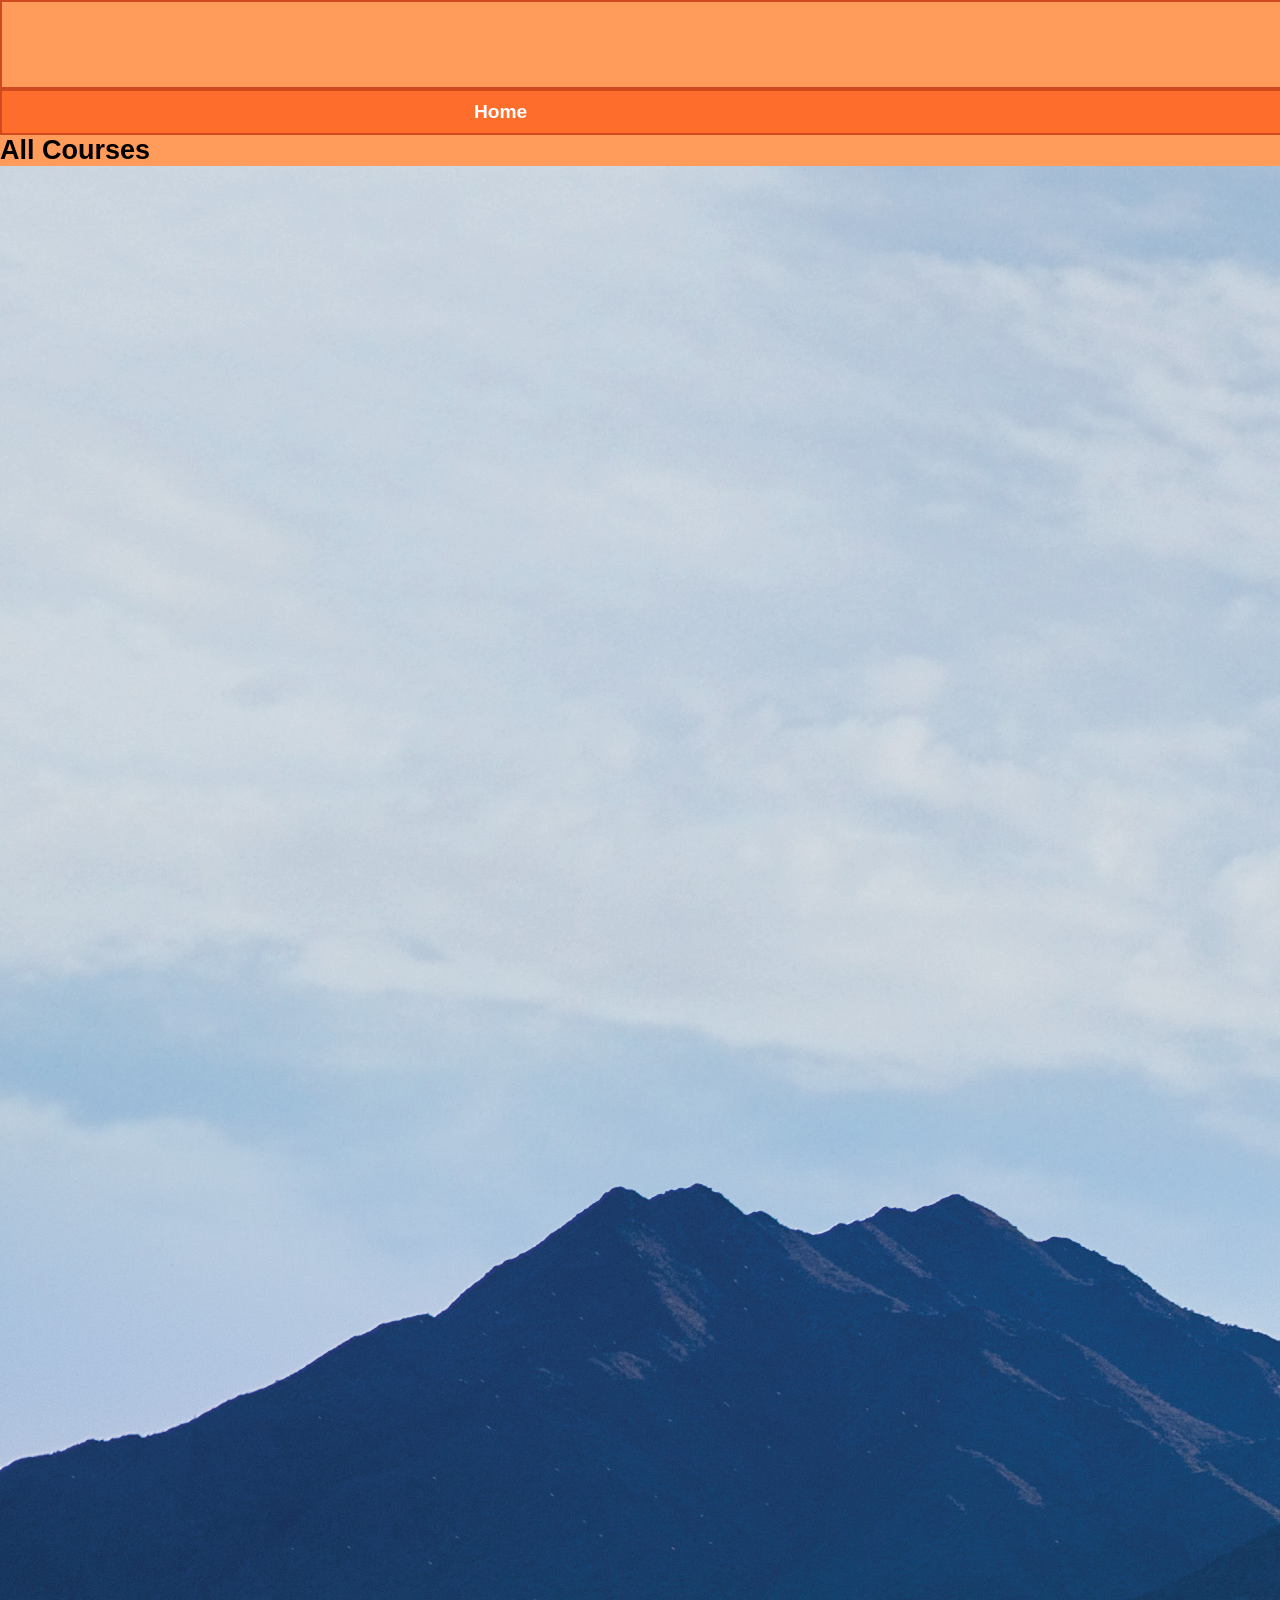
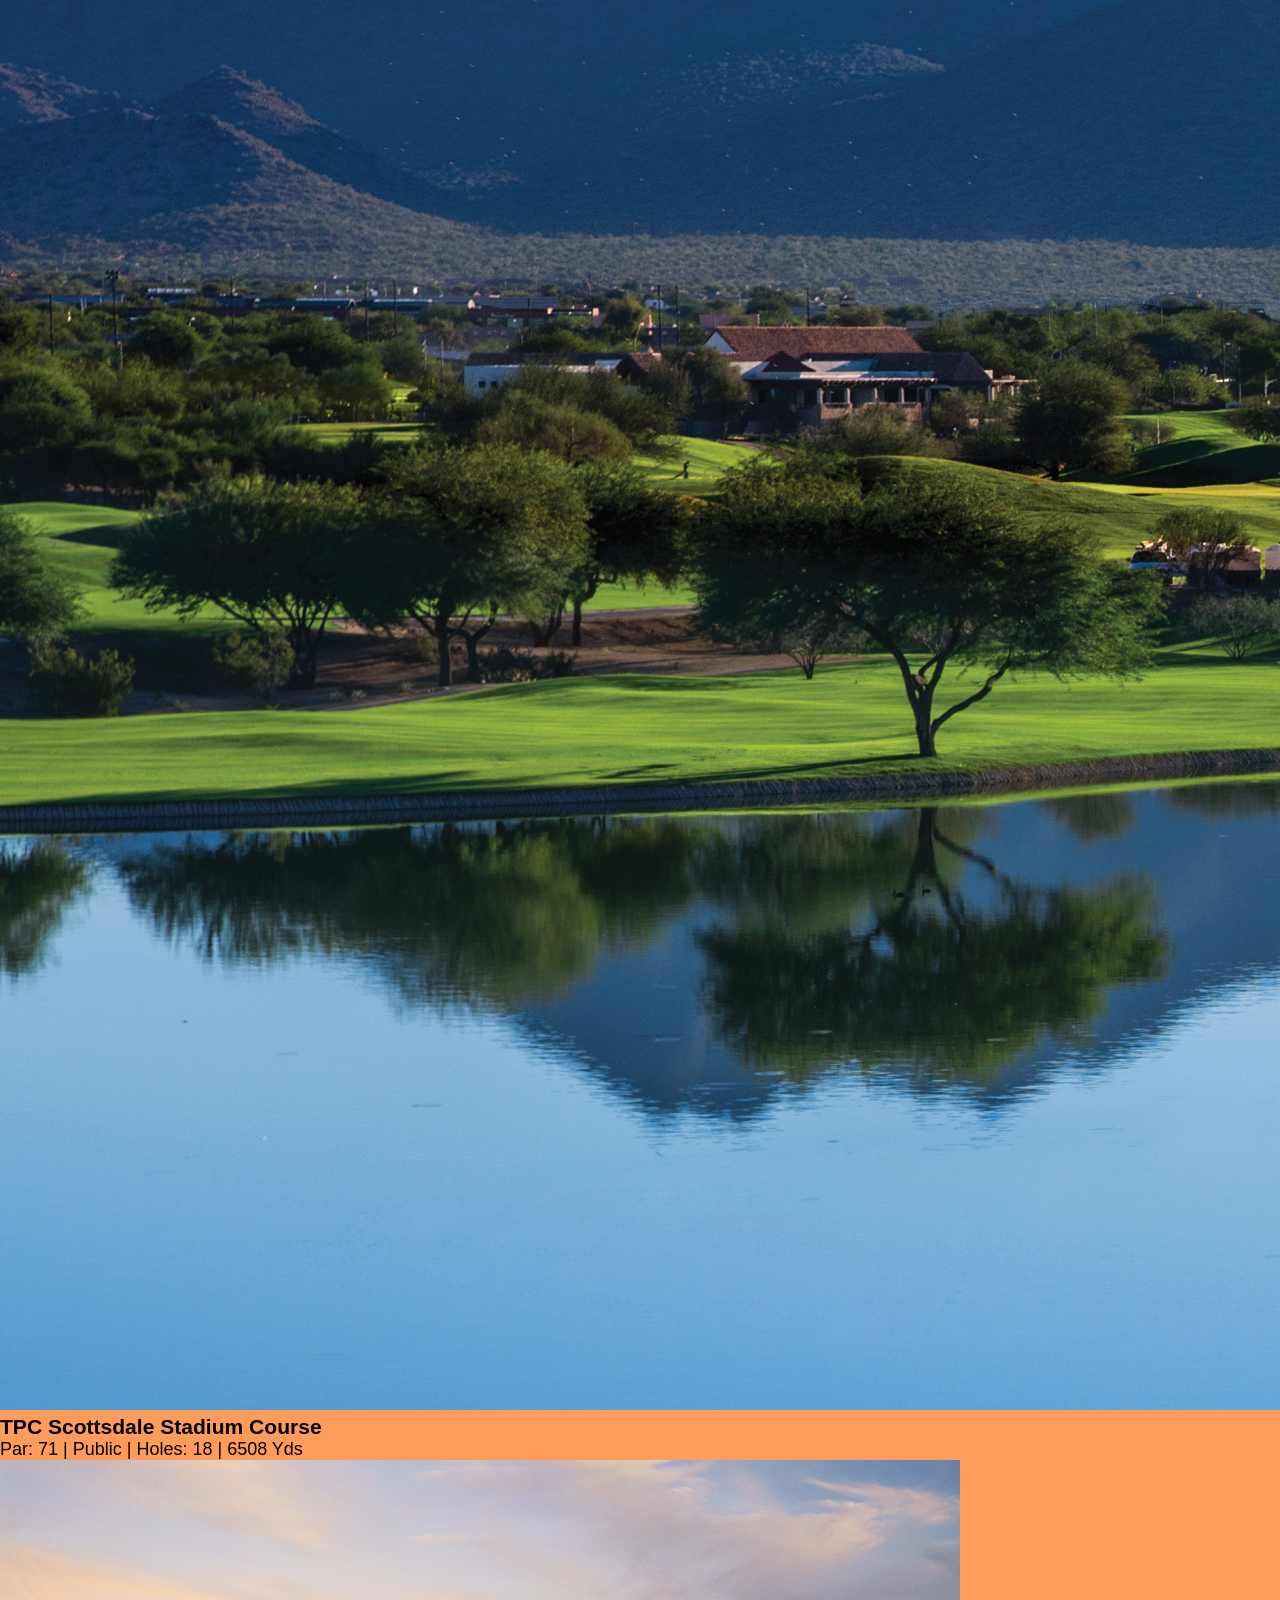
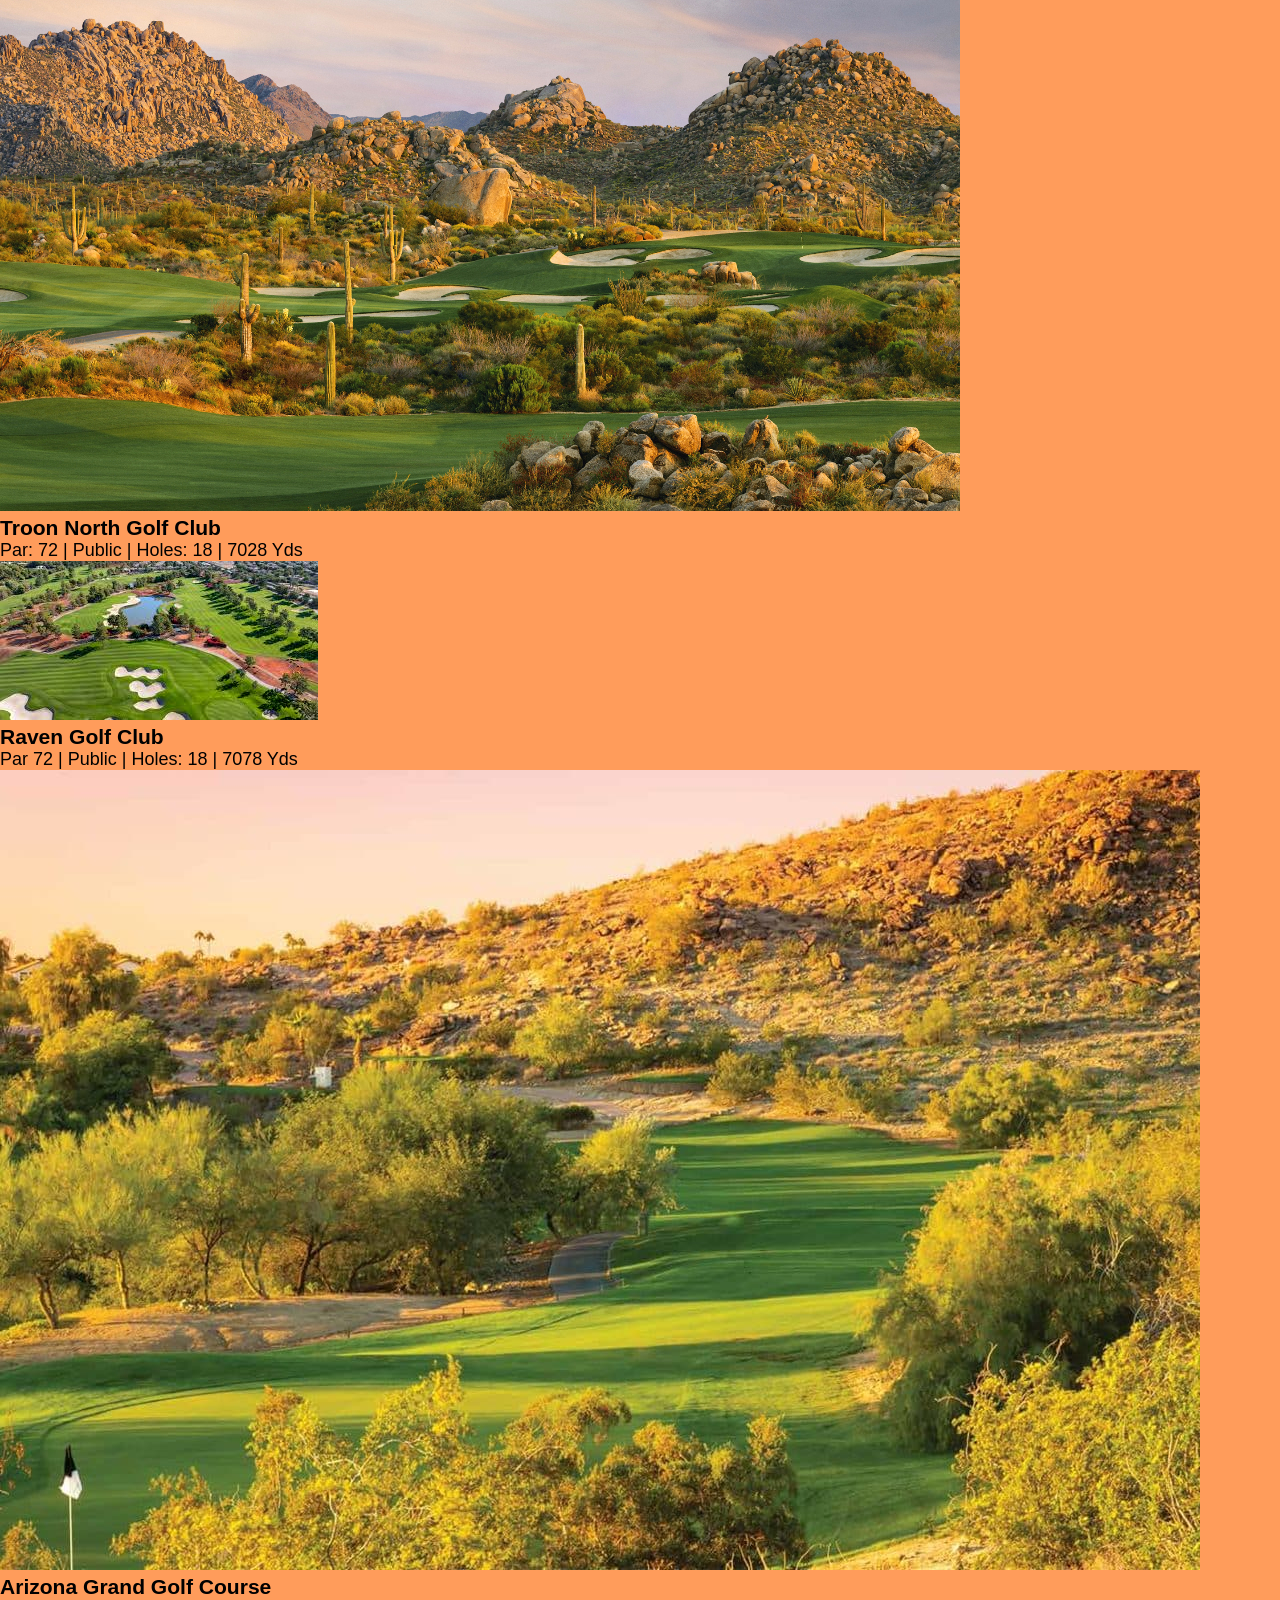
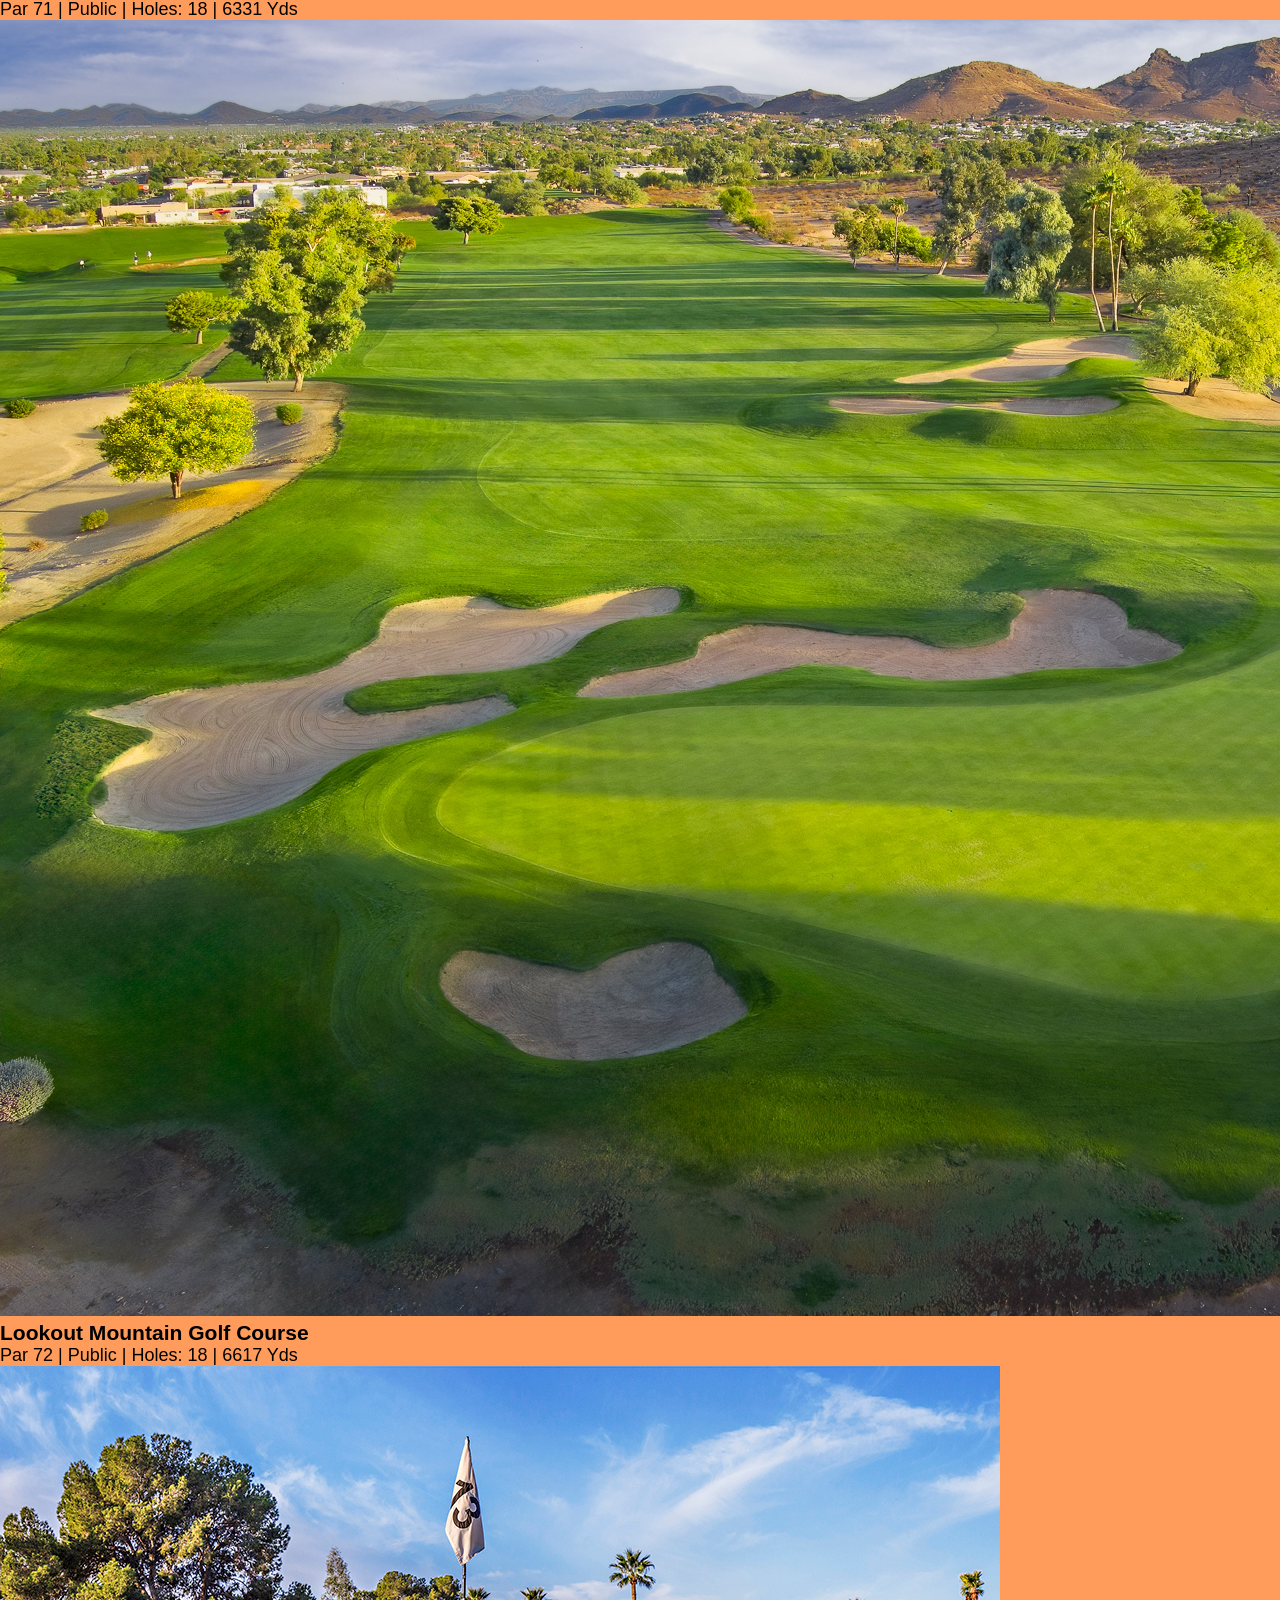
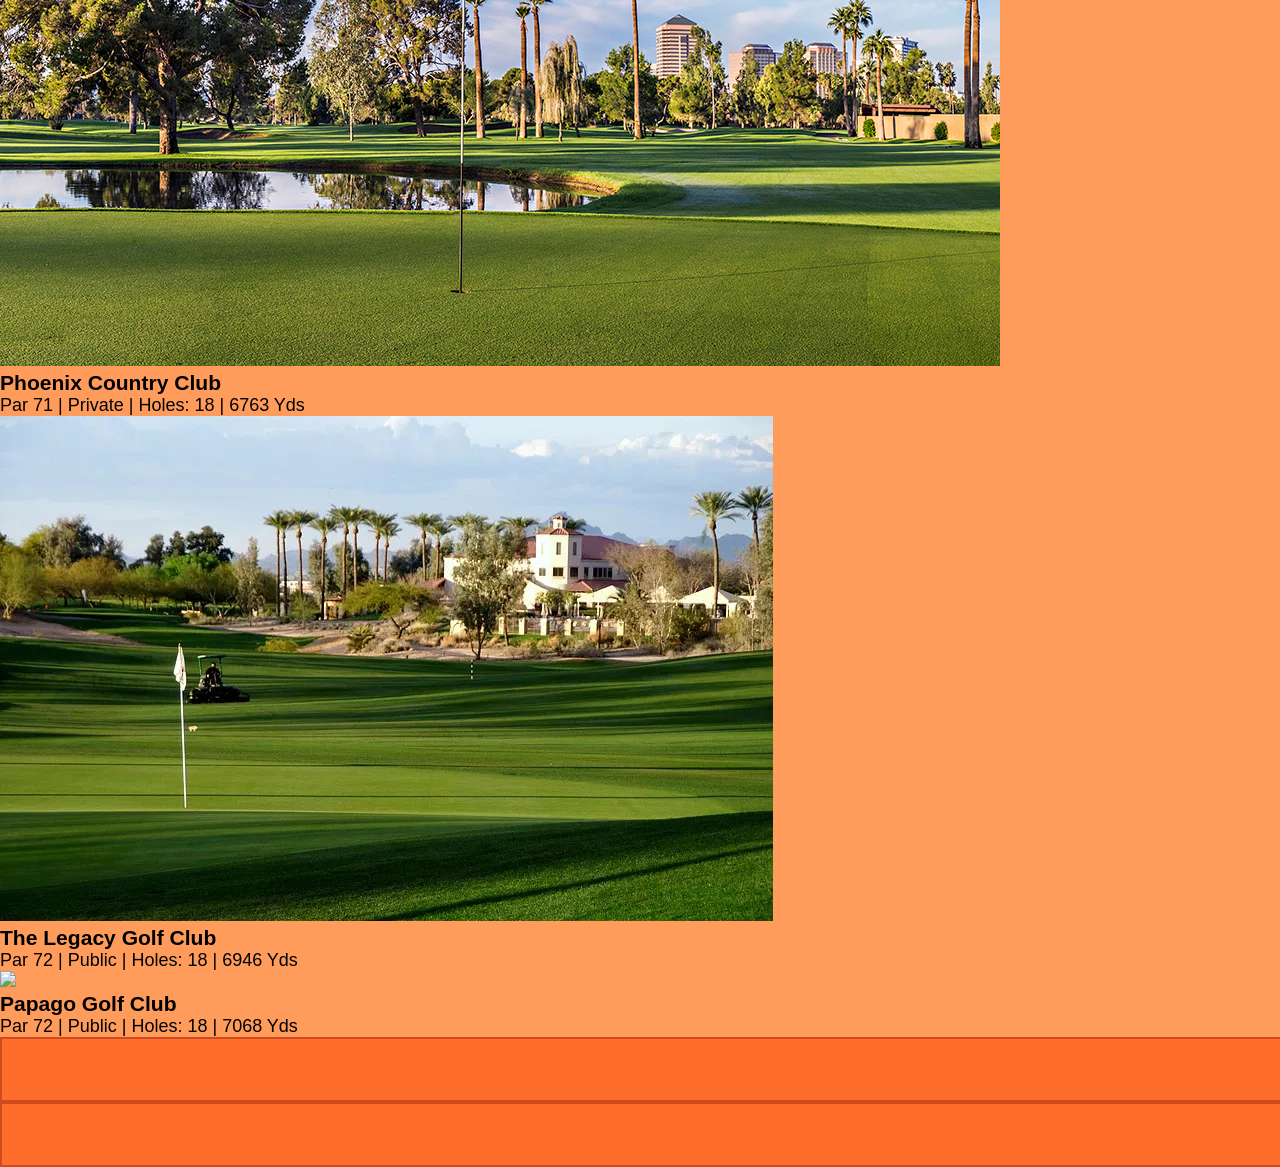
==== courses.html @ d76bb1c2 "Add files via upload" ====
<!DOCTYPE html>
<html lang="en">

<head>
    <meta charset="UTF-8">
    <meta name="viewport" content="width=device-width, initial-scale=1.0">
    <title>Courses | Desert Course Finder</title>
    <link rel="stylesheet" href="layout.css">
</head>

<body>

    <header>
        <h1>Desert Course Finder</h1>
    </header>

    <nav>
        <ul>
            <li><a href="index.html">Home</a></li>
            <li><a href="courses.html">Courses</a></li>
            <li><a href="locations.html">Locations</a></li>
            <li><a href="search.html">Search</a></li>
            <li><a href="contact.html">Contact</a></li>
        </ul>
    </nav>

    <main class="courses-page">

        <h2>All Courses</h2>

        <div class="courses-grid">

            <!-- COURSE CARD -->
            <div class="course-card">
                <img src="tpc scottsdale stadium course.jpg">
                <h3>TPC Scottsdale Stadium Course</h3>
                <p>Par: 71 | Public | Holes: 18 | 6508 Yds</p>
            </div>

            <div class="course-card">
                <img src="troon north photo.jpg">
                <h3>Troon North Golf Club</h3>
                <p>Par: 72 | Public | Holes: 18 | 7028 Yds</p>
            </div>

            <div class="course-card">
                <img src="raven.jpg">
                <h3>Raven Golf Club</h3>
                <p>Par 72 | Public | Holes: 18 | 7078 Yds</p>
            </div>

            <div class="course-card">
                <img src="arizonagrand.jpg">
                <h3>Arizona Grand Golf Course</h3>
                <p>Par 71 | Public | Holes: 18 | 6331 Yds</p>
            </div>

            <div class="course-card">
                <img src="lookout.jpg">
                <h3>Lookout Mountain Golf Course</h3>
                <p>Par 72 | Public | Holes: 18 | 6617 Yds</p>
            </div>

            <div class="course-card">
                <img src="PhoenixCC.jpg">
                <h3>Phoenix Country Club</h3>
                <p>Par 71 | Private | Holes: 18 | 6763 Yds</p>
            </div>

            <div class="course-card">
                <img src="legacy.webp">
                <h3>The Legacy Golf Club</h3>
                <p>Par 72 | Public | Holes: 18 | 6946 Yds</p>
            </div>

            <div class="course-card">
                <img src="papago.jpg">
                <h3>Papago Golf Club</h3>
                <p>Par 72 | Public | Holes: 18 | 7068 Yds</p>
            </div>

        </div>

    </main>

    <footer>
        <p>Copyright © 2026 Desert Course Finder</p>
    </footer>


    <footer>
        <p>Home | Search | Contact | Copyright © 2026 Desert Course Finder. All rights reserved.</p>
    </footer>

</body>

</html>
---- layout.css ----
* {
    margin: 0;
    padding: 0;
    box-sizing: border-box;
}

/* BODY */
body {
    font-family: Arial, sans-serif;
    font-size: 18px;
    background-color: #ff9c5b;
    display: grid;
    grid-template-rows: auto auto 1fr auto;
    min-height: 100vh;
}

/* HEADER */
header {
    background-color: #ff9c5b;
    color: white;
    text-align: center;
    padding: 20px;
    border: 2px solid #cf4a1f;
}

header h1 {
    font-size: 2.5rem;
}

/* NAVIGATION */
nav {
    background-color: #ff6d2d;
    border: 2px solid #cf4a1f;
}

nav ul {
    display: flex;
    justify-content: space-around;
    list-style: none;
    padding: 10px;
}

nav a {
    color: white;
    text-decoration: none;
    font-weight: bold;
    font-size: 1.2rem;
}

/* MAIN GRID */
.main-layout {
    display: grid;
    grid-template-columns: 1fr 2fr 1fr;
    gap: 20px;
    margin: 10px;
    align-items: stretch;
    grid-auto-rows: 1fr;
}

/* LEFT SIDEBAR */
.left-sidebar {
    background-color: #ffe0b2;
    padding: 15px;
    border: 2px solid #cf4a1f;
}

.left-sidebar h2 {
    font-size: 1.6rem;
    margin-bottom: 10px;
}

.left-sidebar ul {
    padding-left: 20px;
}

.left-sidebar li {
    font-size: 1.1rem;
    margin-bottom: 8px;
}

/* HERO SECTION */
.hero {
    grid-column: 2;
    grid-row: 1;
    border: 2px solid #cf4a1f;
    display: flex;
    justify-content: center;
    align-items: center;
    padding: 0;
}

.hero img {
    width: 100%;
    height: 100%;
    object-fit: cover;
    display: block;
}

/* ABOUT SECTION */
.about {
    grid-column: 1 / 3;
    background-color: #ffe0b2;
    padding: 15px;
    border: 2px solid #cf4a1f;
}

.about h2 {
    font-size: 1.8rem;
    margin-bottom: 10px;
}

.about p {
    font-size: 1.2rem;
    line-height: 1.6;
}

/* RIGHT SIDEBAR */
.right-sidebar {
    grid-column: 3;
    grid-row: 1/3;
    display: flex;
    flex-direction: column;
    gap: 20px;
    background-color: #ffe0b2;
    padding: 15px;
    border: 2px solid #cf4a1f;
}

/* FEATURED COURSES */
.featured {
    display: flex;
    flex-direction: column;
    gap: 10px;
}

.featured h3 {
    font-size: 1.4rem;
    margin-bottom: 8px;
}

.course-box {
    width: 100%;
    height: 140px;
    border: 2px solid #e95515;
    padding: 0;
    box-sizing: border-box;
}

.course-box img {
    width: 100%;
    height: 100%;
    object-fit: cover;
    display: block;
}

#stadium-course {
    background-image: url('tpc\ scottsdale\ stadium\ course.jpg');
}

#troon-north {
    background-image: url('troon\ north\ photo.jpg');
}

.featured p {
    font-size: 1.1rem;
    line-height: 1.4;
}

/* FOOTER */
footer {
    background-color: #ff6d2d;
    color: white;
    text-align: center;
    padding: 20px;
    border: 2px solid #cf4a1f;
    width: 100%;
}
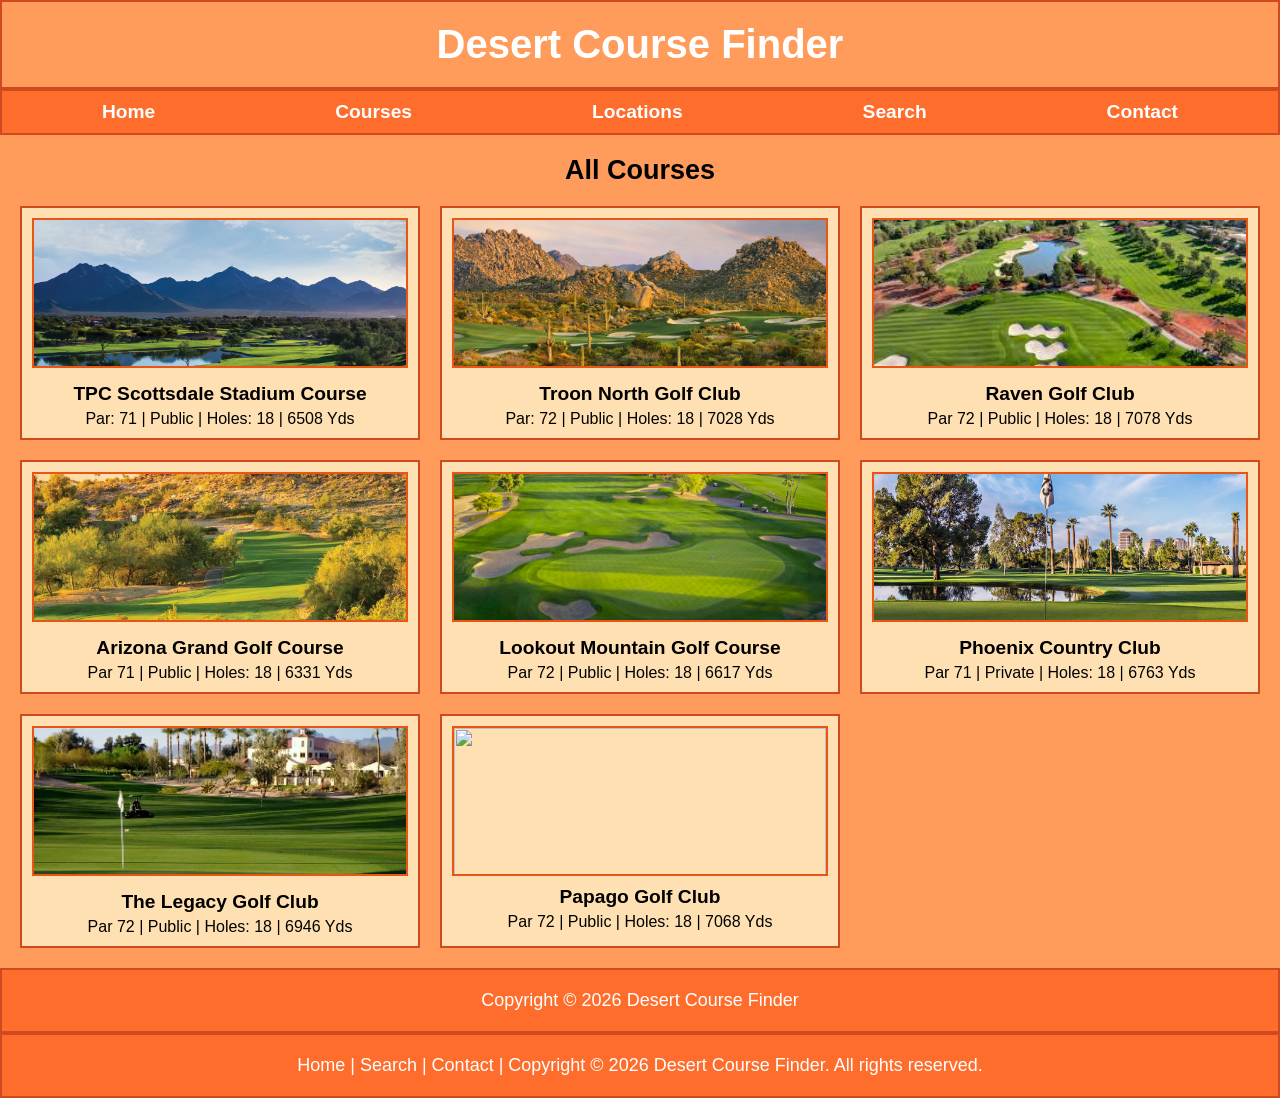
==== commit f14254f1: "Update courses.html" ====
--- a/courses.html
+++ b/courses.html
@@ -94,4 +94,4 @@
 
 </body>
 
-</html>+</html>
--- a/layout.css
+++ b/layout.css
@@ -174,4 +174,45 @@
     padding: 20px;
     border: 2px solid #cf4a1f;
     width: 100%;
-}+}
+
+/* COURSES PAGE */
+.courses-page {
+    padding: 20px;
+}
+
+.courses-page h2 {
+    text-align: center;
+    margin-bottom: 20px;
+}
+
+.courses-grid {
+    display: grid;
+    grid-template-columns: repeat(3, 1fr);
+    gap: 20px;
+}
+
+.course-card {
+    background-color: #ffe0b2;
+    border: 2px solid #cf4a1f;
+    padding: 10px;
+    text-align: center;
+}
+
+
+.course-card img {
+    width: 100%;
+    height: 150px;
+    object-fit: cover;
+    border: 2px solid #e95515;
+    margin-bottom: 10px;
+}
+
+.course-card h3 {
+    font-size: 1.2rem;
+    margin-bottom: 5px;
+}
+
+.course-card p {
+    font-size: 1rem;
+}
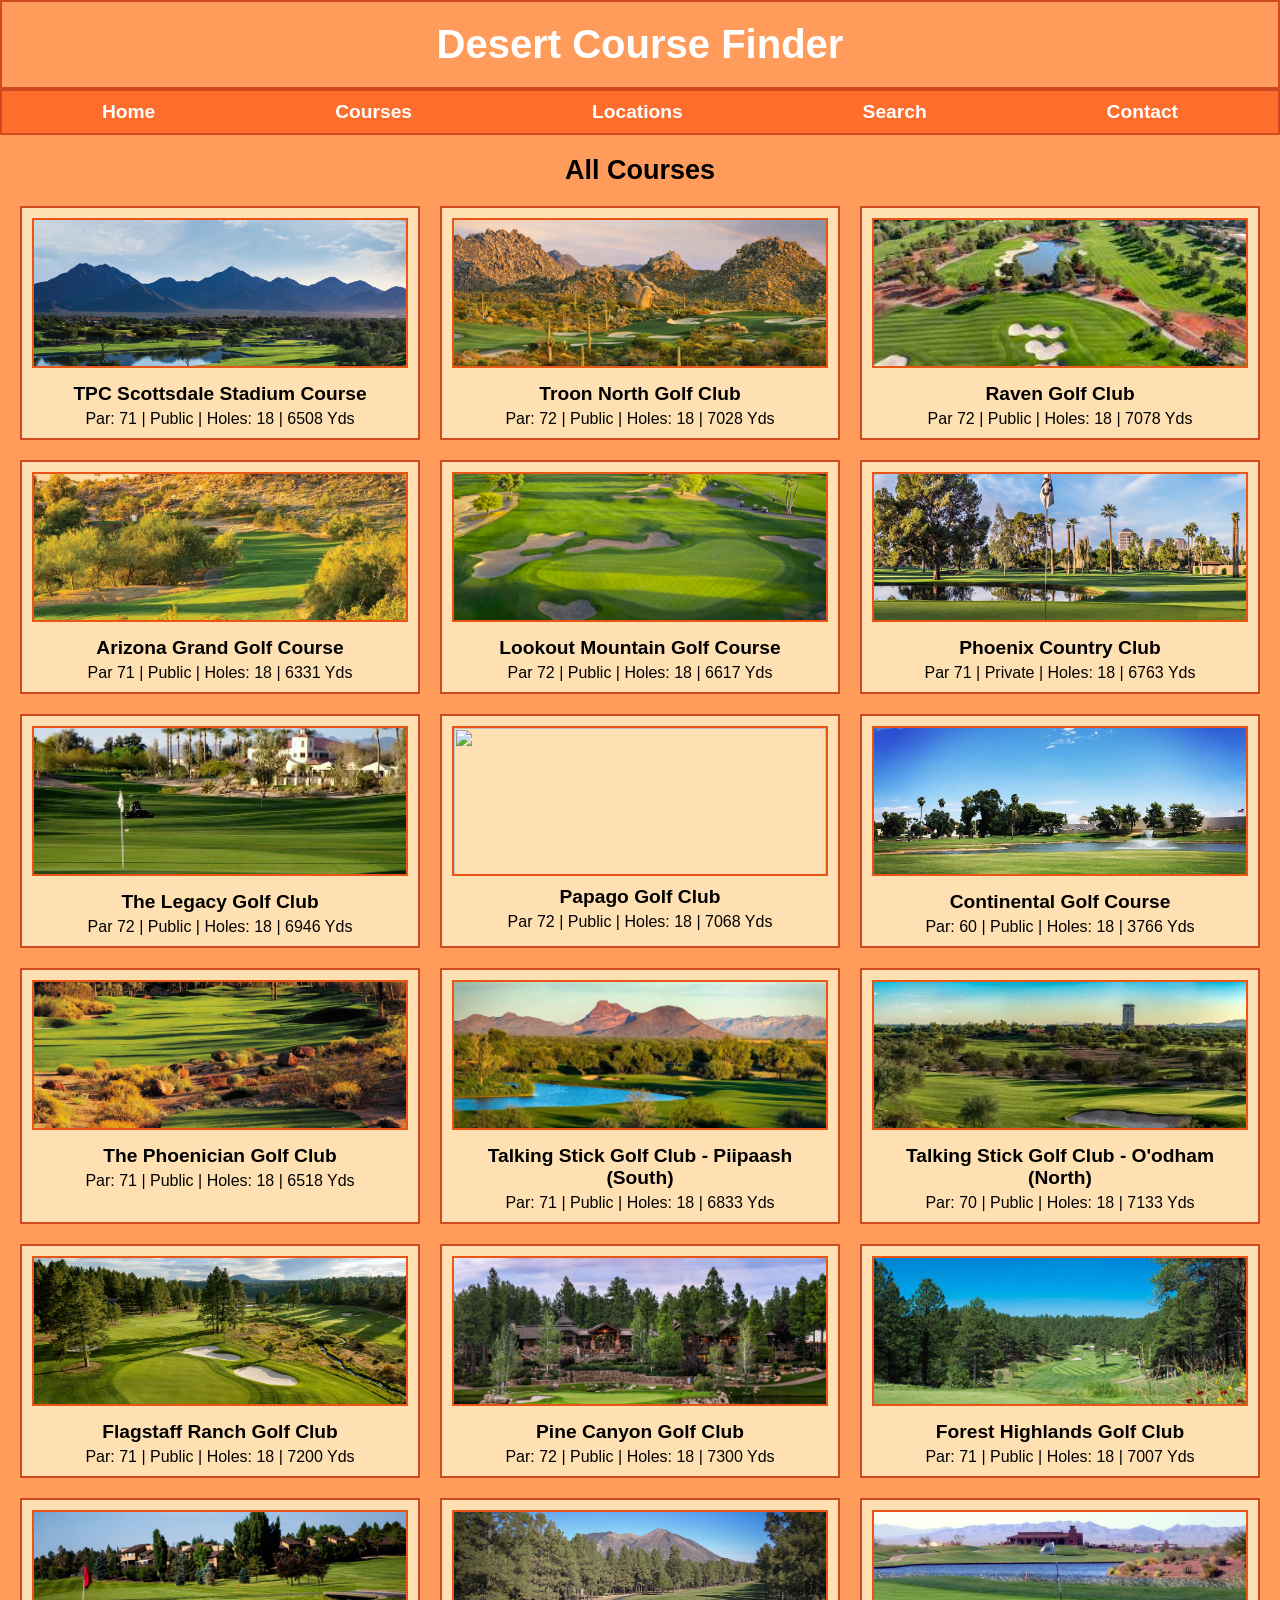
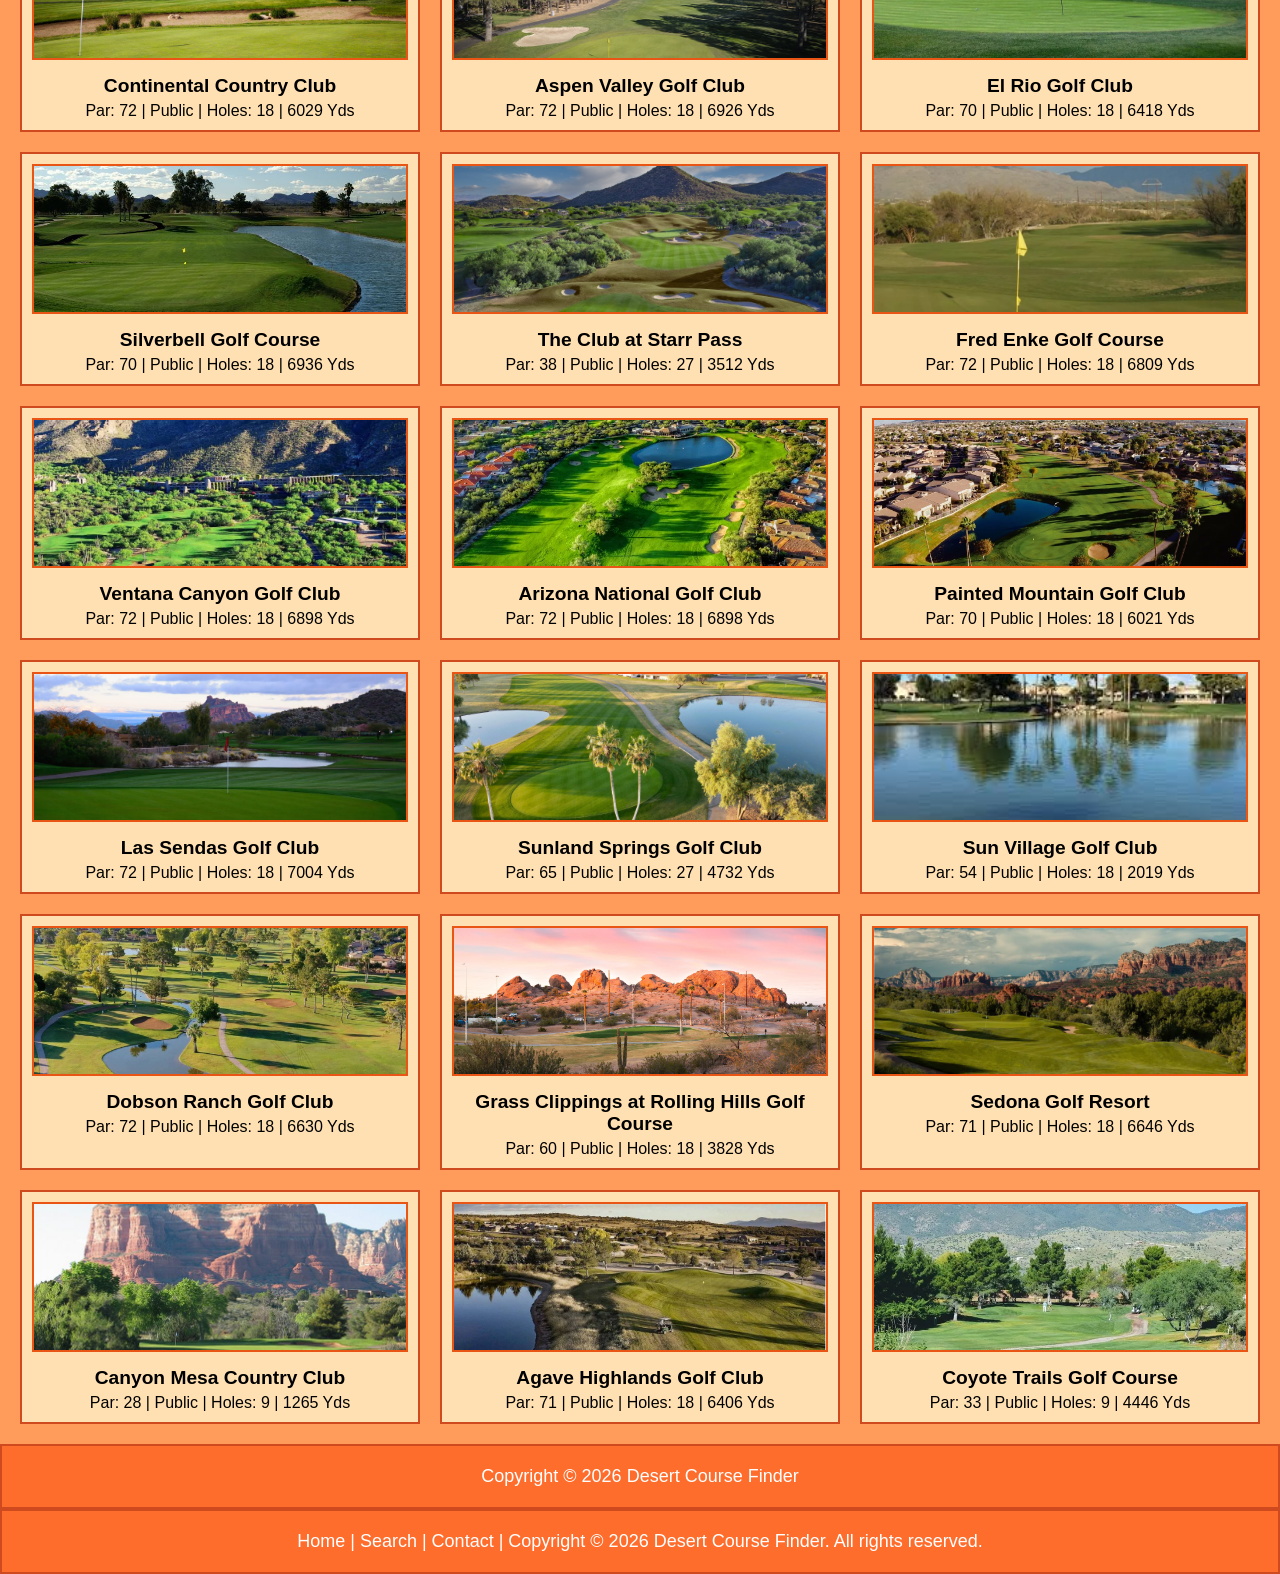
==== commit 5c6ce4e3: "Add multiple golf course cards to courses.html" ====
--- a/courses.html
+++ b/courses.html
@@ -79,6 +79,159 @@
                 <p>Par 72 | Public | Holes: 18 | 7068 Yds</p>
             </div>
 
+            <div class="course-card">
+                <img src="continental.jpg">
+                <h3>Continental Golf Course</h3>
+                <p>Par: 60 | Public | Holes: 18 | 3766 Yds</p>
+            </div>
+
+            <div class="course-card">
+                <img src="Phoenician-1.jpg">
+                <h3>The Phoenician Golf Club</h3>
+                <p>Par: 71 | Public | Holes: 18 | 6518 Yds</p>
+            </div>
+
+            <div class="course-card">
+                <img src="Piipaash-Banner_8243cf.webp">
+                <h3>Talking Stick Golf Club - Piipaash (South)</h3>
+                <p>Par: 71 | Public | Holes: 18 | 6833 Yds</p>
+            </div>
+
+            <div class="course-card">
+                <img src="Oodham_01_e7446d.webp">
+                <h3>Talking Stick Golf Club - O'odham (North)</h3>
+                <p>Par: 70 | Public | Holes: 18 | 7133 Yds</p>
+            </div>
+
+            <div class="course-card">
+                <img src="flagstaff ranch.jpg">
+                <h3>Flagstaff Ranch Golf Club</h3>
+                <p>Par: 71 | Public | Holes: 18 | 7200 Yds</p>
+            </div>
+
+            <div class="course-card">
+                <img src="pine canyon.jpg">
+                <h3>Pine Canyon Golf Club</h3>
+                <p>Par: 72 | Public | Holes: 18 | 7300 Yds</p>
+            </div>
+
+            <div class="course-card">
+                <img src="forest highlands.jpg">
+                <h3>Forest Highlands Golf Club</h3>
+                <p>Par: 71 | Public | Holes: 18 | 7007 Yds</p>
+            </div>
+
+            <div class="course-card">
+                <img src="continental cc.jpg">
+                <h3>Continental Country Club</h3>
+                <p>Par: 72 | Public | Holes: 18 | 6029 Yds</p>
+            </div>
+
+            <div class="course-card">
+                <img src="aspen valley.jpg">
+                <h3>Aspen Valley Golf Club</h3>
+                <p>Par: 72 | Public | Holes: 18 | 6926 Yds</p>
+            </div>
+
+            <div class="course-card">
+                <img src="el rio.webp">
+                <h3>El Rio Golf Club</h3>
+                <p>Par: 70 | Public | Holes: 18 | 6418 Yds</p>
+            </div>
+
+            <div class="course-card">
+                <img src="silverbell.jpg">
+                <h3>Silverbell Golf Course</h3>
+                <p>Par: 70 | Public | Holes: 18 | 6936 Yds</p>
+            </div>
+
+            <div class="course-card">
+                <img
+                    src="StarrPass_Aerial02_11-23_WebReady_2F5702C8-3027-47AE-BAE1D5B8FF02C7E5_242247f7-f6c9-49c5-8ed7ea25cbae1e91.jpg">
+                <h3>The Club at Starr Pass</h3>
+                <p>Par: 38 | Public | Holes: 27 | 3512 Yds</p>
+            </div>
+
+            <div class="course-card">
+                <img src="fred enke.webp">
+                <h3>Fred Enke Golf Course</h3>
+                <p>Par: 72 | Public | Holes: 18 | 6809 Yds</p>
+            </div>
+
+            <div class="course-card">
+                <img src="ventana.webp">
+                <h3>Ventana Canyon Golf Club</h3>
+                <p>Par: 72 | Public | Holes: 18 | 6898 Yds</p>
+            </div>
+
+            <div class="course-card">
+                <img src="arizona national.webp">
+                <h3>Arizona National Golf Club</h3>
+                <p>Par: 72 | Public | Holes: 18 | 6898 Yds</p>
+            </div>
+
+            <div class="course-card">
+                <img src="painted mountain.jpg">
+                <h3>Painted Mountain Golf Club</h3>
+                <p>Par: 70 | Public | Holes: 18 | 6021 Yds</p>
+            </div>
+
+            <div class="course-card">
+                <img src="las sendas.webp">
+                <h3>Las Sendas Golf Club</h3>
+                <p>Par: 72 | Public | Holes: 18 | 7004 Yds</p>
+            </div>
+
+            <div class="course-card">
+                <img src="sunland.jpg">
+                <h3>Sunland Springs Golf Club</h3>
+                <p>Par: 65 | Public | Holes: 27 | 4732 Yds</p>
+            </div>
+
+
+            <div class="course-card">
+                <img src="sun village.jpg">
+                <h3>Sun Village Golf Club</h3>
+                <p>Par: 54 | Public | Holes: 18 | 2019 Yds</p>
+            </div>
+
+            <div class="course-card">
+                <img src="dobson.jpg">
+                <h3>Dobson Ranch Golf Club</h3>
+                <p>Par: 72 | Public | Holes: 18 | 6630 Yds</p>
+            </div>
+
+            <div class="course-card">
+                <img src="grass clippings.webp">
+                <h3>Grass Clippings at Rolling Hills Golf Course</h3>
+                <p>Par: 60 | Public | Holes: 18 | 3828 Yds</p>
+            </div>
+
+            <div class="course-card">
+                <img src="sedona resort.webp">
+                <h3>Sedona Golf Resort</h3>
+                <p>Par: 71 | Public | Holes: 18 | 6646 Yds</p>
+            </div>
+
+            <div class="course-card">
+                <img src="canyon mesa.jpg">
+                <h3>Canyon Mesa Country Club</h3>
+                <p>Par: 28 | Public | Holes: 9 | 1265 Yds</p>
+            </div>
+
+            <div class="course-card">
+                <img src="agave highlands.jpg">
+                <h3>Agave Highlands Golf Club</h3>
+                <p>Par: 71 | Public | Holes: 18 | 6406 Yds</p>
+            </div>
+
+
+            <div class="course-card">
+                <img src="coyote trails.webp">
+                <h3>Coyote Trails Golf Course</h3>
+                <p>Par: 33 | Public | Holes: 9 | 4446 Yds</p>
+            </div>
+
         </div>
 
     </main>
--- a/layout.css
+++ b/layout.css
@@ -89,7 +89,7 @@
     padding: 0;
 }
 
-.hero img {
+.hero video {
     width: 100%;
     height: 100%;
     object-fit: cover;
@@ -215,4 +215,4 @@
 
 .course-card p {
     font-size: 1rem;
-}
+}
